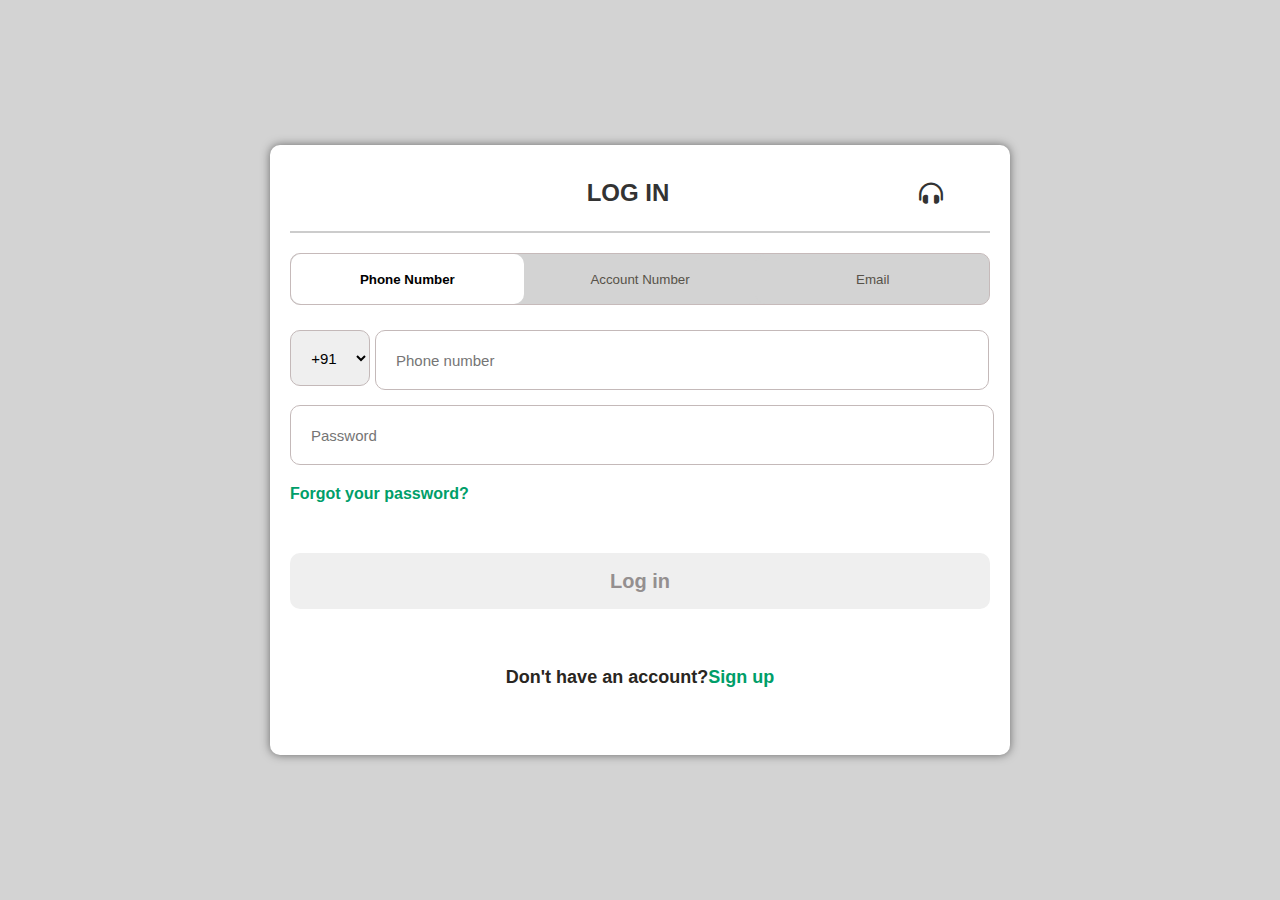
==== login-page/index.html @ 54c4b4eb "main page, login page, and signup page is almost completed" ====
<!DOCTYPE html>
<html lang="en">
<head>
    <meta charset="UTF-8">
    <meta name="viewport" content="width=device-width, initial-scale=1.0">
    <title>Pari-login</title>
    <link rel="stylesheet" href="styles.css">
    <link rel="stylesheet" href="https://cdnjs.cloudflare.com/ajax/libs/font-awesome/6.0.0-beta3/css/all.min.css">
   
   
   
   <script>
        function displayDetails(option) {
            const phoneDetails = document.getElementById('phone-details');
            const accountDetails = document.getElementById('account-details');
            const emailDetails = document.getElementById('email-details');

            phoneDetails.style.display = 'none';
            accountDetails.style.display = 'none';
            emailDetails.style.display = 'none';

            document.querySelectorAll('.button-group button').forEach(button => {
                button.classList.remove('active');
            });

            if (option === 'phone') {
                phoneDetails.style.display = 'block';
                document.getElementById('phone-button').classList.add('active');
            } else if (option === 'account') {
                accountDetails.style.display = 'block';
                document.getElementById('account-button').classList.add('active');
            } else if (option === 'email') {
                emailDetails.style.display = 'block';
                document.getElementById('email-button').classList.add('active');
            }
        }
    </script>
</head>
<body>
    
    <div class="login-container">
        <div class="navbar">
            <div class="nav-header">LOG IN</div>
            <i class="fa-solid fa-headphones-simple"></i>
        </div>
        <hr>
        <div class="button-group">
            <button id="phone-button" class="active" onclick="displayDetails('phone')">Phone Number</button>
            <button id="account-button" onclick="displayDetails('account')">Account Number</button>
            <button id="email-button" onclick="displayDetails('email')">Email</button>
        </div>

        <div id="phone-details">
            <div class="form-group">
                <div class="input-row">
                    <div class="country-code">
                        <!-- <label for="country-code-label">Code</label> -->
                        <select id="country-code-opt">
                            <option value="+91">+91</option>
                            <option value="+1">+1</option>
                            <option value="+61">+61</option>
                            <option value="+86">+86</option>
                            <option value="+49">+49</option>
                            <option value="+33">+33</option>
                            <option value="+55">+55</option>
                            <!-- Add more country codes as needed -->
                        </select>
                    </div>
                    <div class="phone-number">
                        <!-- <label for="phone-number">Phone Number</label> -->
                        <input type="text" id="phone-number" placeholder="Phone number" required>
                    </div>
                </div>
            </div>
            <div class="password-div">
                <!-- <label for="password">Password</label> -->
                <input type="password" class="password" placeholder="Password">
                
            </div>
        </div>

        <!-- account section -->
        <div id="account-details" style="display:none;">
            <div class="form-group">
                <!-- <label for="account-number">Account Number</label> -->
                <input type="text" id="account-number" placeholder="Account number">
            </div>
            <div class="password-div">
                <!-- <label for="account-password">Password</label> -->
                <input type="password" class="password" placeholder="Password">
                
            </div>
        </div>

        <div id="email-details" style="display:none;">
            <div class="form-group">
                <!-- <label for="email-address">Email</label> -->
                <input type="email" id="email-address" placeholder="E-mail">
            </div>
            <div class="form-group password-div">
                <!-- <label for="email-password">Password</label> -->
                <input type="password" class="password" placeholder="Password">
                
            </div>
        </div>
        
        <div class="forgot-password">
            <a href="#">Forgot your password?</a>
        </div>
        <button class="login-button">Log in</button>
        <div class="signup">
            <p>Don't have an account?</p> 
            <a href="#">Sign up</a>
        </div>
    </div>

    
</body>
</html>
---- login-page/styles.css ----
body {
    display: flex;
    justify-content: center;
    align-items: center;
    height: 100vh;
    background-color: #d3d3d3;
    color: #333;
    margin: 0;
    font-family: Arial, sans-serif;
}
.login-container {
    width: 700px;
    height: 570px;
    background-color: #fff;
    padding: 20px;
    border-radius: 10px;
    box-shadow: 0 0 10px rgba(0, 0, 0, 0.5);
}
.navbar{
    display: flex;
    justify-content: center;
    align-items: center;
}
.navbar .nav-header{
    margin-right: 250px;
}
.navbar i{
    font-size: 24px;
    font-weight: bolder;
}
.navbar i:hover{
    cursor: pointer;
}
.nav-header {
    height: 56px;
    margin-left: 250px;
    display: flex;
    align-items: center;
    justify-content: center;
    font-size: 24px;
    font-weight: bold;
}
hr {
    border: 1px solid #ccc;
    margin: 10px 0;
}
.button-group {
    display: flex;
    height: 50px;
    font-size: 14px;
    margin-bottom: 20px;
    
    background-color: lightgrey;
    border-radius: 10px;
    border: 1px solid rgb(198, 186, 186);
    margin-top: 20px;
    
}
.button-group button {
    flex: 1;
    padding: 10px;
    border: none;
    border-radius: 10px;
    background-color: lightgrey;
    cursor: pointer;
    outline: none;
    transition: background-color 0.3s;
    color: #575249;
}
.button-group button.active {
    background-color: white;
    color: black;
    font-weight: 700;
}

.form-group {
    margin: 10px 0;
    
}
.login-container input{
    padding-left: 20px;
}
.input-row{
    display: flex;
   
    
}
.country-code{
    display: flex;
    flex-direction: column;
    margin-right: 5px;
}
#country-code-opt{
    width: 80px;
    height: 56px;
    border: 1px solid rgb(196, 185, 185);
    font-size: 15px;
    border-radius: 10px;
    margin-top: 5px;
    text-align: center;
    /* margin-right: 10px; */
}
.phone-number{
    display: flex;
    flex-direction: column;
}
#phone-number{
    width: 590px;
    height: 56px;
    border: 1px solid rgb(196, 185, 185);
    font-size: 15px;
    border-radius: 10px;
    margin-top: 5px;
    margin-right: 20px;
}
.password-div{
    display: flex;
    flex-direction: column;
}
.password{
    width: 680px;
    height: 56px;
    border: 1px solid rgb(196, 185, 185);
    font-size: 15px;
    border-radius: 10px;
    margin-top: 5px;
    margin-right: 20px;
}
#account-number{
    width: 680px;
    height: 56px;
    border: 1px solid rgb(196, 185, 185);
    font-size: 15px;
    border-radius: 10px;
    margin-top: 5px;
    margin-right: 20px;
}
#email-address{
    width: 680px;
    height: 56px;
    border: 1px solid rgb(196, 185, 185);
    font-size: 15px;
    border-radius: 10px;
    margin-top: 5px;
    margin-right: 20px;
}
.forgot-password{
    margin-top: 20px;
}
.forgot-password a{
    color: #009E69;
    font-size: 16px;
    text-decoration: none;
    font-weight: bolder;
}
.login-button{
    width: 100%;
    height: 56px;
    border-radius: 10px;
    border: none;
    margin-top: 50px;
    font-size: 20px;
    color: #948f8f;
    font-weight: 700;
}
.login-button:hover{
    cursor: pointer;
    background-color: #948f8f;
    color: #292621;
}
.signup{
    display: flex;
    justify-content: center;
    align-items: center;
    margin-top: 40px;
}
.signup p{
    font-size: 18px;
    font-weight: bolder;
    color: #292621;
}
.signup p:hover{
    cursor: pointer;
    
}
.signup a{
    color: #009E69;
    font-size: 18px;
    text-decoration: none;
    font-weight: bolder;

}
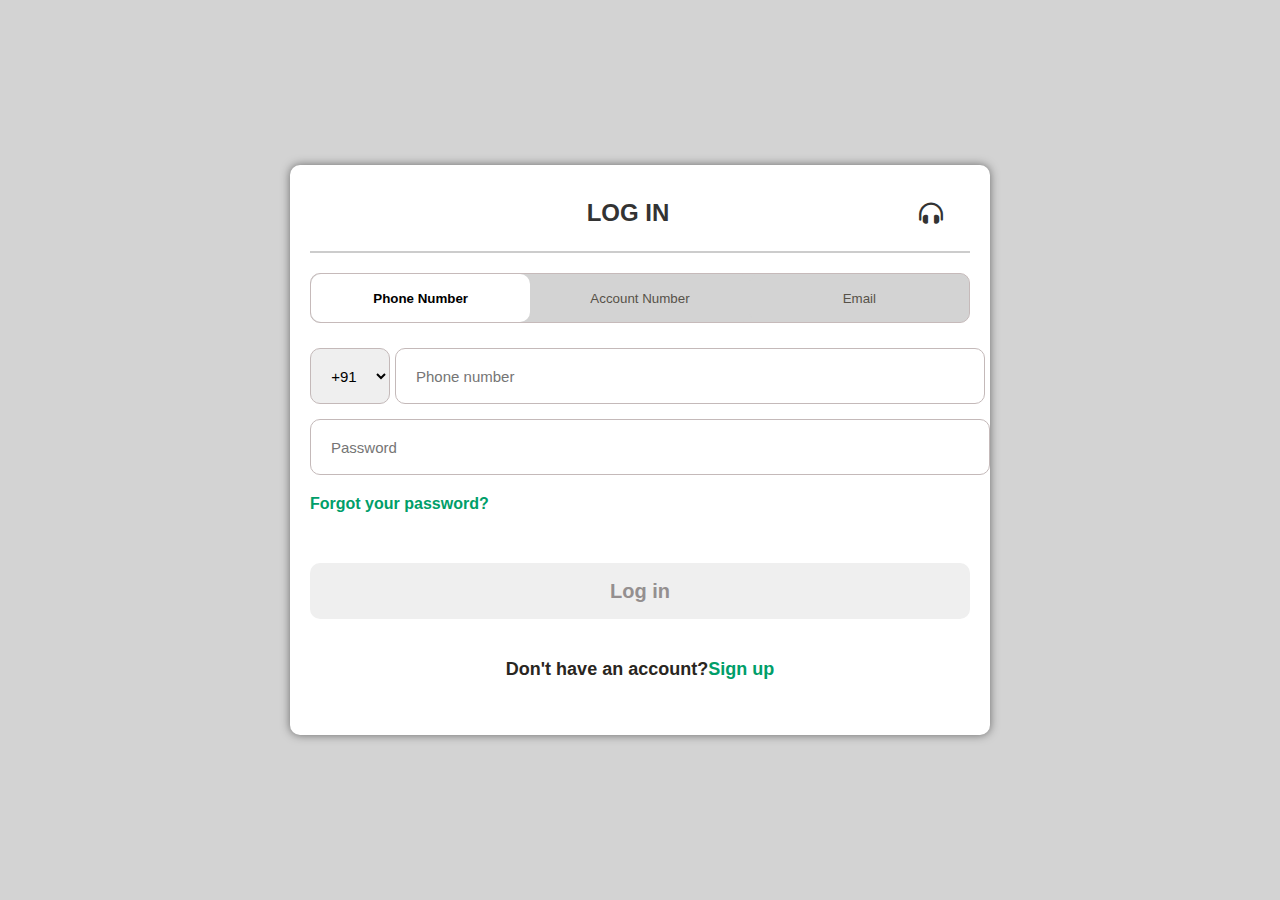
==== commit 2ae33c6b: "Add some modifications for responsiveness" ====
--- a/login-page/index.html
+++ b/login-page/index.html
@@ -74,7 +74,7 @@
             </div>
             <div class="password-div">
                 <!-- <label for="password">Password</label> -->
-                <input type="password" class="password" placeholder="Password">
+                <input type="password" class="password" placeholder="Password" required>
                 
             </div>
         </div>
--- a/login-page/styles.css
+++ b/login-page/styles.css
@@ -1,3 +1,8 @@
+*{
+    margin: 0;
+    padding: 0;
+    box-sizing: border-box;
+}
 body {
     display: flex;
     justify-content: center;
